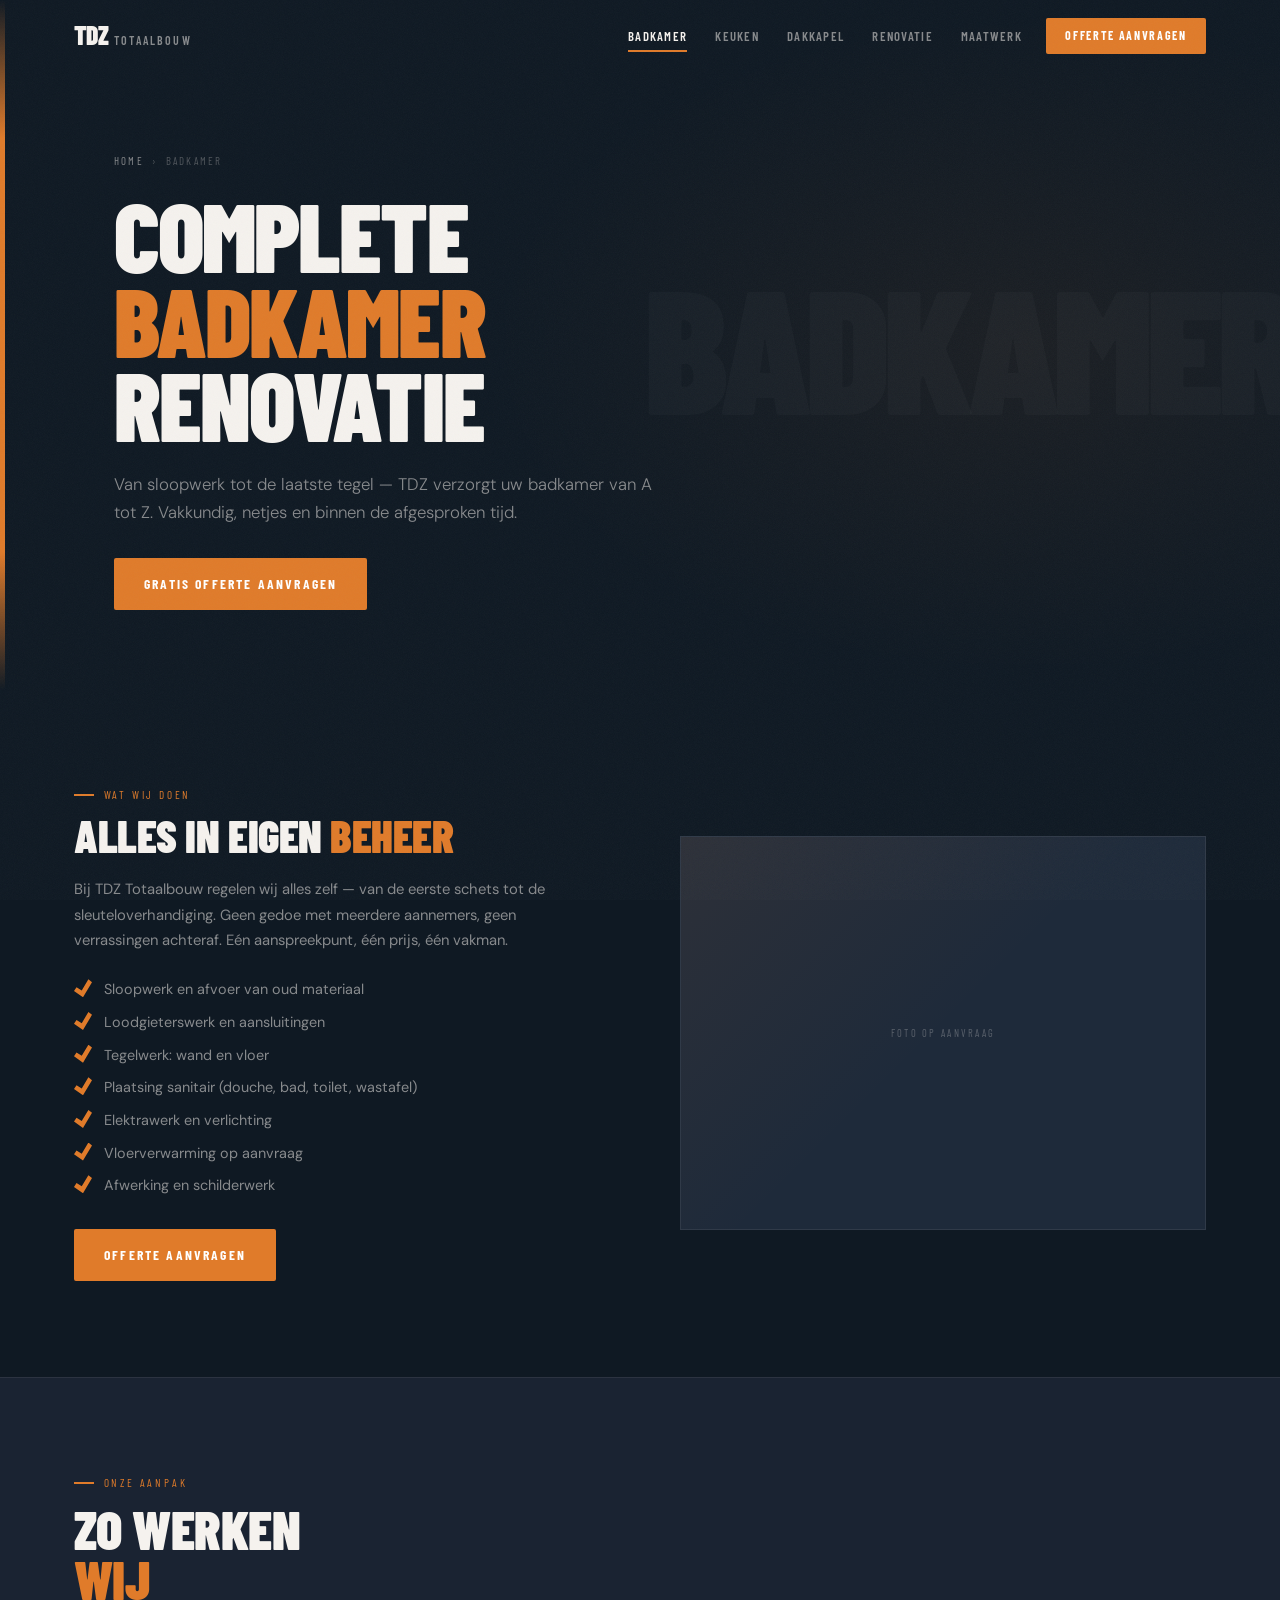
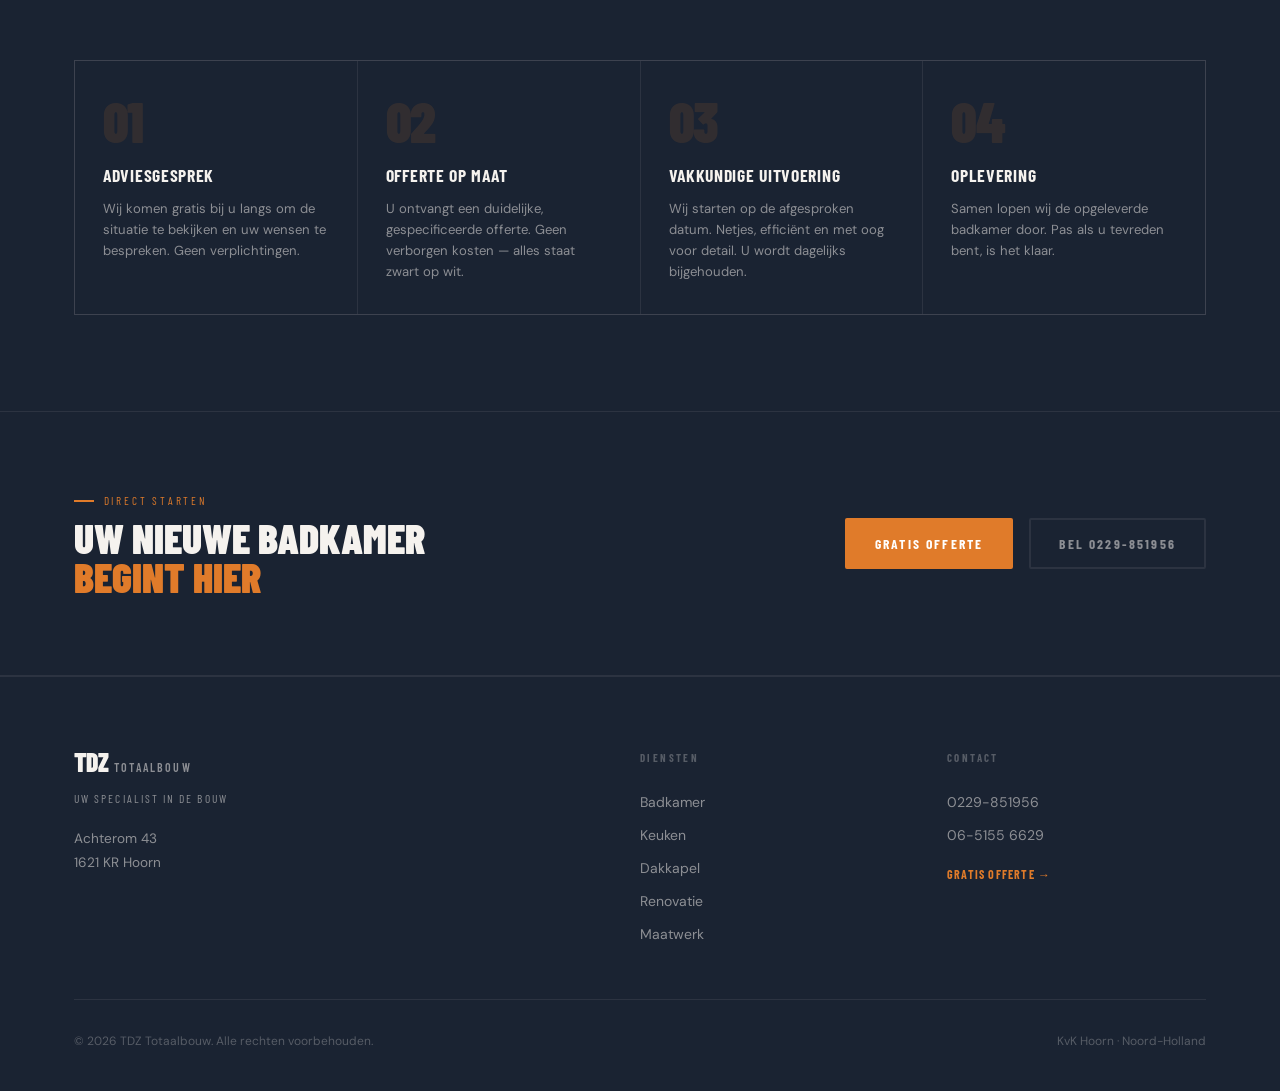
==== badkamer.html @ 483340ae "Initial release: TDZ Totaalbouw website Complete static website for TDZ Totaalbouw (Hoorn, NL). Indu" ====
<!DOCTYPE html>
<html lang="nl">
<head>
  <meta charset="UTF-8">
  <meta name="viewport" content="width=device-width, initial-scale=1.0">
  <title>Badkamer Renovatie | TDZ Totaalbouw Hoorn</title>
  <meta name="description" content="Complete badkamer renovatie door TDZ Totaalbouw in Hoorn. Van sloopwerk tot de laatste tegel — vakkundig en betrouwbaar. Vraag gratis offerte aan.">
  <link rel="preconnect" href="https://fonts.googleapis.com">
  <link rel="preconnect" href="https://fonts.gstatic.com" crossorigin>
  <link href="https://fonts.googleapis.com/css2?family=Barlow+Condensed:wght@400;600;700;900&family=DM+Sans:ital,wght@0,300;0,400;0,500;1,300&display=swap" rel="stylesheet">
  <link rel="stylesheet" href="css/style.css">
  <style>
    /* ---- PAGE-SPECIFIC STYLES ---- */
    .page-hero {
      padding-top: calc(var(--nav-h) + 5rem);
      padding-bottom: 5rem;
      background: var(--bg-deep);
      position: relative;
      overflow: hidden;
    }
    .page-hero::before {
      content: '';
      position: absolute;
      inset: 0;
      background: radial-gradient(ellipse 70% 80% at 80% 50%, rgba(224,123,42,0.06) 0%, transparent 60%);
      pointer-events: none;
    }
    .page-hero__orange-bar {
      position: absolute;
      left: 0; top: 0; bottom: 0;
      width: 5px;
      background: linear-gradient(to bottom, transparent, var(--accent) 20%, var(--accent) 80%, transparent);
    }
    .page-hero__bg-text {
      position: absolute;
      right: -1rem;
      top: 50%;
      transform: translateY(-50%);
      font-family: var(--font-display);
      font-size: clamp(5rem, 14vw, 11rem);
      font-weight: 900;
      text-transform: uppercase;
      color: rgba(245,242,238,0.022);
      letter-spacing: -0.04em;
      white-space: nowrap;
      pointer-events: none;
      user-select: none;
    }
    .page-hero__inner {
      position: relative;
      z-index: 2;
      padding-left: calc(1.5rem + 1rem);
    }
    .breadcrumb {
      font-family: var(--font-display);
      font-size: 0.68rem;
      letter-spacing: 0.2em;
      text-transform: uppercase;
      color: var(--text-dim);
      margin-bottom: 1.5rem;
      display: flex;
      align-items: center;
      gap: 0.5rem;
    }
    .breadcrumb a { color: var(--text-muted); transition: color 0.2s; }
    .breadcrumb a:hover { color: var(--accent); }
    .breadcrumb span { color: var(--text-dim); }
    .page-hero__title {
      font-family: var(--font-display);
      font-size: clamp(3rem, 8vw, 6rem);
      font-weight: 900;
      text-transform: uppercase;
      line-height: 0.88;
      letter-spacing: -0.02em;
      color: var(--text);
      margin-bottom: 1.5rem;
    }
    .page-hero__title .accent { color: var(--accent); }
    .page-hero__sub {
      font-size: clamp(0.9rem, 1.5vw, 1.05rem);
      font-weight: 300;
      color: var(--text-muted);
      line-height: 1.65;
      max-width: 560px;
      margin-bottom: 2rem;
    }

    /* Content sections */
    .content-section {
      padding: 6rem 0;
    }
    .content-section--alt {
      background: var(--bg-base);
    }
    .content-section + .content-section {
      border-top: 1px solid var(--border);
    }

    .two-col {
      display: grid;
      grid-template-columns: 1fr 1fr;
      gap: 5rem;
      align-items: center;
    }
    .two-col--reverse .two-col__visual { order: -1; }

    .two-col__text .section-label { margin-bottom: 0.75rem; }
    .two-col__heading {
      font-family: var(--font-display);
      font-size: clamp(2rem, 4vw, 2.8rem);
      font-weight: 900;
      text-transform: uppercase;
      line-height: 0.92;
      letter-spacing: -0.01em;
      color: var(--text);
      margin-bottom: 1.25rem;
    }
    .two-col__heading .accent { color: var(--accent); }
    .two-col__body {
      font-size: 0.925rem;
      color: var(--text-muted);
      line-height: 1.75;
      margin-bottom: 1.5rem;
    }
    .two-col__visual {
      background: var(--bg-card);
      border: 1px solid var(--border);
      aspect-ratio: 4/3;
      display: flex;
      align-items: center;
      justify-content: center;
      position: relative;
      overflow: hidden;
    }
    .two-col__visual::before {
      content: '';
      position: absolute;
      inset: 0;
      background: linear-gradient(135deg, rgba(224,123,42,0.08) 0%, transparent 50%);
    }
    .two-col__visual-label {
      font-family: var(--font-display);
      font-size: 0.65rem;
      letter-spacing: 0.22em;
      text-transform: uppercase;
      color: var(--text-dim);
      position: relative;
      z-index: 1;
    }

    /* Checklist */
    .checklist {
      list-style: none;
      display: flex;
      flex-direction: column;
      gap: 0.6rem;
      margin-bottom: 2rem;
    }
    .checklist li {
      display: flex;
      align-items: flex-start;
      gap: 0.75rem;
      font-size: 0.9rem;
      color: var(--text-muted);
    }
    .checklist li::before {
      content: '';
      display: inline-block;
      width: 18px;
      height: 18px;
      background: var(--accent);
      clip-path: polygon(14% 44%, 0 65%, 50% 100%, 100% 16%, 80% 0%, 43% 62%);
      flex-shrink: 0;
      margin-top: 1px;
    }

    /* Process steps */
    .process-grid {
      display: grid;
      grid-template-columns: repeat(4, 1fr);
      gap: 1px;
      background: var(--border);
      border: 1px solid var(--border);
      margin-top: 3rem;
    }
    .process-step {
      background: var(--bg-base);
      padding: 2rem 1.75rem;
      position: relative;
    }
    .process-step__num {
      font-family: var(--font-display);
      font-size: 3.5rem;
      font-weight: 900;
      color: rgba(224,123,42,0.12);
      line-height: 1;
      margin-bottom: 0.75rem;
      letter-spacing: -0.03em;
    }
    .process-step__title {
      font-family: var(--font-display);
      font-size: 1.1rem;
      font-weight: 700;
      text-transform: uppercase;
      letter-spacing: 0.04em;
      color: var(--text);
      margin-bottom: 0.6rem;
    }
    .process-step__desc {
      font-size: 0.82rem;
      color: var(--text-muted);
      line-height: 1.6;
    }

    /* CTA band */
    .cta-band {
      background: var(--bg-base);
      border-top: 1px solid var(--border);
      border-bottom: 1px solid var(--border);
      padding: 5rem 0;
    }
    .cta-band__inner {
      display: flex;
      align-items: center;
      justify-content: space-between;
      gap: 2rem;
      flex-wrap: wrap;
    }
    .cta-band__text .section-label { margin-bottom: 0.5rem; }
    .cta-band__title {
      font-family: var(--font-display);
      font-size: clamp(1.8rem, 3.5vw, 2.6rem);
      font-weight: 900;
      text-transform: uppercase;
      line-height: 0.92;
      color: var(--text);
    }
    .cta-band__title .accent { color: var(--accent); }

    @media (max-width: 900px) {
      .two-col { grid-template-columns: 1fr; gap: 2.5rem; }
      .two-col--reverse .two-col__visual { order: 0; }
      .process-grid { grid-template-columns: repeat(2, 1fr); }
      .cta-band__inner { flex-direction: column; align-items: flex-start; }
    }
    @media (max-width: 600px) {
      .process-grid { grid-template-columns: 1fr; }
    }
  </style>
</head>
<body>

  <div class="grain" aria-hidden="true"></div>

  <!-- NAV -->
  <nav class="nav" id="nav">
    <div class="nav__inner">
      <a href="index.html" class="nav__logo">
        <span class="nav__logo-tdz">TDZ</span>
        <span class="nav__logo-sub">Totaalbouw</span>
      </a>
      <button class="nav__toggle" id="navToggle" aria-label="Menu openen" aria-expanded="false">
        <span></span><span></span><span></span>
      </button>
      <div class="nav__menu" id="navMenu">
        <a href="badkamer.html" class="nav__link active">Badkamer</a>
        <a href="keuken.html" class="nav__link">Keuken</a>
        <a href="dakkapel.html" class="nav__link">Dakkapel</a>
        <a href="renovatie.html" class="nav__link">Renovatie</a>
        <a href="maatwerk.html" class="nav__link">Maatwerk</a>
        <a href="offerte.html" class="nav__cta">Offerte aanvragen</a>
      </div>
    </div>
  </nav>

  <!-- PAGE HERO -->
  <section class="page-hero">
    <div class="page-hero__orange-bar" aria-hidden="true"></div>
    <div class="page-hero__bg-text" aria-hidden="true">BADKAMER</div>
    <div class="container">
      <div class="page-hero__inner">
        <nav class="breadcrumb" aria-label="Kruimelpad">
          <a href="index.html">Home</a>
          <span>›</span>
          <span>Badkamer</span>
        </nav>
        <h1 class="page-hero__title">
          Complete<br>
          <span class="accent">badkamer</span><br>
          renovatie
        </h1>
        <p class="page-hero__sub">
          Van sloopwerk tot de laatste tegel — TDZ verzorgt uw badkamer van A tot Z. Vakkundig, netjes en binnen de afgesproken tijd.
        </p>
        <a href="offerte.html" class="btn btn--primary">Gratis offerte aanvragen</a>
      </div>
    </div>
  </section>

  <!-- WAT WE DOEN -->
  <section class="content-section">
    <div class="container">
      <div class="two-col">
        <div class="two-col__text">
          <p class="section-label">Wat wij doen</p>
          <h2 class="two-col__heading">Alles in eigen <span class="accent">beheer</span></h2>
          <p class="two-col__body">
            Bij TDZ Totaalbouw regelen wij alles zelf — van de eerste schets tot de sleuteloverhandiging. Geen gedoe met meerdere aannemers, geen verrassingen achteraf. Eén aanspreekpunt, één prijs, één vakman.
          </p>
          <ul class="checklist">
            <li>Sloopwerk en afvoer van oud materiaal</li>
            <li>Loodgieterswerk en aansluitingen</li>
            <li>Tegelwerk: wand en vloer</li>
            <li>Plaatsing sanitair (douche, bad, toilet, wastafel)</li>
            <li>Elektrawerk en verlichting</li>
            <li>Vloerverwarming op aanvraag</li>
            <li>Afwerking en schilderwerk</li>
          </ul>
          <a href="offerte.html" class="btn btn--primary">Offerte aanvragen</a>
        </div>
        <div class="two-col__visual" aria-label="Badkamer voorbeeld">
          <span class="two-col__visual-label">Foto op aanvraag</span>
        </div>
      </div>
    </div>
  </section>

  <!-- WERKWIJZE -->
  <section class="content-section content-section--alt">
    <div class="container">
      <div class="section-header">
        <p class="section-label">Onze aanpak</p>
        <h2 class="section-title">Zo werken<br><span class="accent">wij</span></h2>
      </div>
      <div class="process-grid">
        <div class="process-step">
          <div class="process-step__num">01</div>
          <h3 class="process-step__title">Adviesgesprek</h3>
          <p class="process-step__desc">Wij komen gratis bij u langs om de situatie te bekijken en uw wensen te bespreken. Geen verplichtingen.</p>
        </div>
        <div class="process-step">
          <div class="process-step__num">02</div>
          <h3 class="process-step__title">Offerte op maat</h3>
          <p class="process-step__desc">U ontvangt een duidelijke, gespecificeerde offerte. Geen verborgen kosten — alles staat zwart op wit.</p>
        </div>
        <div class="process-step">
          <div class="process-step__num">03</div>
          <h3 class="process-step__title">Vakkundige uitvoering</h3>
          <p class="process-step__desc">Wij starten op de afgesproken datum. Netjes, efficiënt en met oog voor detail. U wordt dagelijks bijgehouden.</p>
        </div>
        <div class="process-step">
          <div class="process-step__num">04</div>
          <h3 class="process-step__title">Oplevering</h3>
          <p class="process-step__desc">Samen lopen wij de opgeleverde badkamer door. Pas als u tevreden bent, is het klaar.</p>
        </div>
      </div>
    </div>
  </section>

  <!-- CTA -->
  <section class="cta-band">
    <div class="container">
      <div class="cta-band__inner">
        <div class="cta-band__text">
          <p class="section-label">Direct starten</p>
          <h2 class="cta-band__title">Uw nieuwe badkamer<br><span class="accent">begint hier</span></h2>
        </div>
        <div style="display:flex;gap:1rem;flex-wrap:wrap;align-items:center;">
          <a href="offerte.html" class="btn btn--primary">Gratis offerte</a>
          <a href="tel:02298519456" class="btn btn--ghost">Bel 0229-851956</a>
        </div>
      </div>
    </div>
  </section>

  <!-- FOOTER -->
  <footer class="footer">
    <div class="container">
      <div class="footer__grid">
        <div class="footer__brand">
          <a href="index.html" class="footer__logo">
            <span class="nav__logo-tdz">TDZ</span>
            <span class="nav__logo-sub">Totaalbouw</span>
          </a>
          <p class="footer__tagline">Uw specialist in de bouw</p>
          <address class="footer__address">Achterom 43<br>1621 KR Hoorn</address>
        </div>
        <div class="footer__links">
          <p class="footer__col-title">Diensten</p>
          <a href="badkamer.html" class="footer__link">Badkamer</a>
          <a href="keuken.html" class="footer__link">Keuken</a>
          <a href="dakkapel.html" class="footer__link">Dakkapel</a>
          <a href="renovatie.html" class="footer__link">Renovatie</a>
          <a href="maatwerk.html" class="footer__link">Maatwerk</a>
        </div>
        <div class="footer__links">
          <p class="footer__col-title">Contact</p>
          <a href="tel:02298519456" class="footer__link">0229-851956</a>
          <a href="tel:0651556629" class="footer__link">06-5155 6629</a>
          <a href="offerte.html" class="footer__link footer__link--accent">Gratis offerte →</a>
        </div>
      </div>
      <div class="footer__bottom">
        <p class="footer__copy">&copy; <span id="year"></span> TDZ Totaalbouw. Alle rechten voorbehouden.</p>
        <p class="footer__kvk">KvK Hoorn · Noord-Holland</p>
      </div>
    </div>
  </footer>

  <script src="js/main.js"></script>
</body>
</html>
---- css/style.css ----
/* ============================================================
   TDZ TOTAALBOUW — STYLESHEET
   Direction: Industrial / Barlow Condensed / No-nonsense
   ============================================================ */

/* ---- CUSTOM PROPERTIES ---- */
:root {
  --bg-deep:    #0f1923;
  --bg-base:    #1a2332;
  --bg-card:    #1e2a3a;
  --bg-card-hover: #233044;
  --text:       #f5f2ee;
  --text-muted: rgba(245, 242, 238, 0.52);
  --text-dim:   rgba(245, 242, 238, 0.28);
  --accent:     #e07b2a;
  --accent-dark:#c96820;
  --accent-glow:rgba(224, 123, 42, 0.18);
  --border:     rgba(245, 242, 238, 0.08);
  --border-accent: rgba(224, 123, 42, 0.35);

  --font-display: 'Barlow Condensed', sans-serif;
  --font-body:    'DM Sans', sans-serif;

  --nav-h: 72px;
  --container: 1180px;
  --radius: 2px;

  --ease-out: cubic-bezier(0.16, 1, 0.3, 1);
  --ease-in-out: cubic-bezier(0.4, 0, 0.2, 1);
}

/* ---- RESET ---- */
*, *::before, *::after {
  box-sizing: border-box;
  margin: 0;
  padding: 0;
}

html {
  scroll-behavior: smooth;
  -webkit-text-size-adjust: 100%;
}

body {
  font-family: var(--font-body);
  background-color: var(--bg-deep);
  color: var(--text);
  line-height: 1.6;
  overflow-x: hidden;
  -webkit-font-smoothing: antialiased;
}

img, svg { display: block; max-width: 100%; }

a { color: inherit; text-decoration: none; }

button { cursor: pointer; font: inherit; border: none; background: none; }

address { font-style: normal; }

/* ---- GRAIN TEXTURE OVERLAY ---- */
.grain {
  position: fixed;
  inset: 0;
  pointer-events: none;
  z-index: 1000;
  opacity: 0.038;
  background-image: url("data:image/svg+xml,%3Csvg xmlns='http://www.w3.org/2000/svg' width='300' height='300'%3E%3Cfilter id='grain'%3E%3CfeTurbulence type='fractalNoise' baseFrequency='0.72' numOctaves='4' stitchTiles='stitch'/%3E%3C/filter%3E%3Crect width='300' height='300' filter='url(%23grain)' opacity='1'/%3E%3C/svg%3E");
  background-repeat: repeat;
  background-size: 180px 180px;
}

/* ---- LAYOUT UTILITIES ---- */
.container {
  max-width: var(--container);
  margin: 0 auto;
  padding: 0 1.5rem;
}

.section-label {
  font-family: var(--font-display);
  font-size: 0.7rem;
  letter-spacing: 0.25em;
  text-transform: uppercase;
  color: var(--accent);
  margin-bottom: 0.75rem;
  display: flex;
  align-items: center;
  gap: 0.6rem;
}

.section-label::before {
  content: '';
  display: inline-block;
  width: 20px;
  height: 2px;
  background: var(--accent);
  flex-shrink: 0;
}

.section-title {
  font-family: var(--font-display);
  font-size: clamp(2.2rem, 5vw, 3.4rem);
  font-weight: 900;
  text-transform: uppercase;
  line-height: 0.92;
  letter-spacing: -0.01em;
  color: var(--text);
}

.section-title .accent,
.accent {
  color: var(--accent);
}

.section-header {
  margin-bottom: 3.5rem;
}

/* ---- BUTTONS ---- */
.btn {
  display: inline-flex;
  align-items: center;
  gap: 0.4rem;
  font-family: var(--font-display);
  font-size: 0.85rem;
  font-weight: 700;
  letter-spacing: 0.16em;
  text-transform: uppercase;
  padding: 0.8rem 1.75rem;
  transition: background 0.2s var(--ease-out),
              color 0.2s var(--ease-out),
              border-color 0.2s var(--ease-out),
              transform 0.15s var(--ease-out);
  border-radius: var(--radius);
  white-space: nowrap;
}

.btn--primary {
  background: var(--accent);
  color: #fff;
  border: 2px solid var(--accent);
}

.btn--primary:hover {
  background: var(--accent-dark);
  border-color: var(--accent-dark);
  transform: translateY(-1px);
}

.btn--ghost {
  background: transparent;
  color: var(--text-muted);
  border: 2px solid var(--border);
}

.btn--ghost:hover {
  border-color: var(--accent);
  color: var(--text);
  transform: translateY(-1px);
}

.btn--full {
  width: 100%;
  justify-content: center;
}

/* ============================================================
   NAV
   ============================================================ */
.nav {
  position: fixed;
  top: 0;
  left: 0;
  right: 0;
  z-index: 900;
  height: var(--nav-h);
  background: transparent;
  transition: background 0.3s var(--ease-in-out),
              box-shadow 0.3s var(--ease-in-out);
}

.nav.nav--scrolled {
  background: rgba(15, 25, 35, 0.95);
  backdrop-filter: blur(12px);
  -webkit-backdrop-filter: blur(12px);
  box-shadow: 0 1px 0 var(--border);
}

.nav__inner {
  max-width: var(--container);
  margin: 0 auto;
  padding: 0 1.5rem;
  height: 100%;
  display: flex;
  align-items: center;
  justify-content: space-between;
  gap: 2rem;
}

.nav__logo {
  display: flex;
  align-items: baseline;
  gap: 0.35rem;
  flex-shrink: 0;
}

.nav__logo-tdz {
  font-family: var(--font-display);
  font-size: 1.6rem;
  font-weight: 900;
  letter-spacing: -0.02em;
  color: var(--text);
  line-height: 1;
}

.nav__logo-sub {
  font-family: var(--font-display);
  font-size: 0.75rem;
  font-weight: 600;
  letter-spacing: 0.18em;
  text-transform: uppercase;
  color: var(--text-muted);
}

.nav__logo:hover .nav__logo-tdz { color: var(--accent); }

.nav__menu {
  display: flex;
  align-items: center;
  gap: 0.25rem;
}

.nav__link {
  font-family: var(--font-display);
  font-size: 0.8rem;
  font-weight: 600;
  letter-spacing: 0.1em;
  text-transform: uppercase;
  color: var(--text-muted);
  padding: 0.5rem 0.75rem;
  border-radius: var(--radius);
  transition: color 0.2s;
  position: relative;
}

.nav__link::after {
  content: '';
  position: absolute;
  bottom: 2px;
  left: 0.75rem;
  right: 0.75rem;
  height: 2px;
  background: var(--accent);
  transform: scaleX(0);
  transform-origin: left;
  transition: transform 0.25s var(--ease-out);
}

.nav__link:hover {
  color: var(--text);
}

.nav__link:hover::after,
.nav__link.active::after {
  transform: scaleX(1);
}

.nav__link.active {
  color: var(--text);
}

.nav__cta {
  font-family: var(--font-display);
  font-size: 0.75rem;
  font-weight: 700;
  letter-spacing: 0.14em;
  text-transform: uppercase;
  background: var(--accent);
  color: #fff;
  padding: 0.55rem 1.2rem;
  border-radius: var(--radius);
  margin-left: 0.5rem;
  transition: background 0.2s, transform 0.15s;
}

.nav__cta:hover {
  background: var(--accent-dark);
  transform: translateY(-1px);
}

/* Mobile nav toggle */
.nav__toggle {
  display: none;
  flex-direction: column;
  justify-content: center;
  gap: 5px;
  width: 36px;
  height: 36px;
  padding: 6px;
}

.nav__toggle span {
  display: block;
  width: 100%;
  height: 2px;
  background: var(--text);
  border-radius: 2px;
  transition: transform 0.25s var(--ease-out), opacity 0.25s;
}

.nav--open .nav__toggle span:nth-child(1) {
  transform: translateY(7px) rotate(45deg);
}
.nav--open .nav__toggle span:nth-child(2) {
  opacity: 0;
  transform: scaleX(0);
}
.nav--open .nav__toggle span:nth-child(3) {
  transform: translateY(-7px) rotate(-45deg);
}

/* ============================================================
   HERO
   ============================================================ */
.hero {
  position: relative;
  min-height: 100svh;
  background-color: var(--bg-deep);
  display: flex;
  flex-direction: column;
  justify-content: flex-end;
  overflow: hidden;
}

/* Atmospheric background gradient */
.hero::before {
  content: '';
  position: absolute;
  inset: 0;
  background:
    radial-gradient(ellipse 80% 60% at 70% 30%, rgba(224,123,42,0.07) 0%, transparent 60%),
    radial-gradient(ellipse 60% 80% at 10% 80%, rgba(26,35,50,0.6) 0%, transparent 70%),
    linear-gradient(160deg, #0f1923 0%, #1a2332 50%, #0f1923 100%);
  pointer-events: none;
}

/* Vertical orange bar — signature detail */
.hero__orange-bar {
  position: absolute;
  left: 0;
  top: 0;
  bottom: 0;
  width: 5px;
  background: linear-gradient(to bottom, transparent 0%, var(--accent) 20%, var(--accent) 80%, transparent 100%);
  z-index: 2;
}

/* Large background text */
.hero__bg-text {
  position: absolute;
  right: -2rem;
  top: 50%;
  transform: translateY(-50%);
  font-family: var(--font-display);
  font-size: clamp(6rem, 16vw, 14rem);
  font-weight: 900;
  text-transform: uppercase;
  color: rgba(245, 242, 238, 0.022);
  letter-spacing: -0.04em;
  line-height: 1;
  white-space: nowrap;
  pointer-events: none;
  user-select: none;
  z-index: 1;
}

.hero__inner {
  position: relative;
  z-index: 3;
  max-width: var(--container);
  margin: 0 auto;
  padding: 0 1.5rem;
  width: 100%;
  padding-top: calc(var(--nav-h) + 4rem);
  padding-bottom: 0;
  display: flex;
  flex-direction: column;
  min-height: 100svh;
  justify-content: center;
}

.hero__content {
  max-width: 680px;
  padding-left: 1.5rem;
}

.hero__label {
  font-family: var(--font-display);
  font-size: 0.72rem;
  letter-spacing: 0.3em;
  text-transform: uppercase;
  color: var(--accent);
  margin-bottom: 1.25rem;
  display: flex;
  align-items: center;
  gap: 0.75rem;
}

.hero__label-line {
  display: inline-block;
  width: 32px;
  height: 2px;
  background: var(--accent);
  flex-shrink: 0;
}

.hero__title {
  font-family: var(--font-display);
  font-size: clamp(3.8rem, 10vw, 7.5rem);
  font-weight: 900;
  text-transform: uppercase;
  line-height: 0.88;
  letter-spacing: -0.02em;
  color: var(--text);
  margin-bottom: 1.75rem;
}

.hero__title-accent {
  color: var(--accent);
  display: block;
}

.hero__sub {
  font-size: clamp(0.9rem, 1.5vw, 1.05rem);
  font-weight: 300;
  color: var(--text-muted);
  line-height: 1.65;
  margin-bottom: 2.25rem;
  max-width: 480px;
}

.br-desktop { display: none; }

.hero__ctas {
  display: flex;
  gap: 1rem;
  flex-wrap: wrap;
}

/* Stats bar */
.hero__stats {
  display: flex;
  align-items: center;
  gap: 0;
  padding: 1.75rem 1.5rem 1.75rem calc(1.5rem + 1.5rem);
  margin-top: auto;
  border-top: 1px solid var(--border);
  background: rgba(10, 16, 26, 0.5);
  backdrop-filter: blur(8px);
}

.hero__stat {
  display: flex;
  flex-direction: column;
  padding: 0 2rem;
}

.hero__stat:first-child {
  padding-left: 0;
}

.hero__stat-num {
  font-family: var(--font-display);
  font-size: 1.9rem;
  font-weight: 900;
  color: var(--accent);
  line-height: 1;
  letter-spacing: -0.01em;
}

.hero__stat-label {
  font-size: 0.72rem;
  letter-spacing: 0.1em;
  text-transform: uppercase;
  color: var(--text-muted);
  margin-top: 0.2rem;
}

.hero__stat-divider {
  width: 1px;
  height: 32px;
  background: var(--border);
  flex-shrink: 0;
}

/* ============================================================
   SERVICES
   ============================================================ */
.services {
  padding: 7rem 0;
  background: var(--bg-base);
  position: relative;
}

.services::before {
  content: '';
  position: absolute;
  top: 0;
  left: 0;
  right: 0;
  height: 1px;
  background: linear-gradient(to right, transparent, var(--border), transparent);
}

.services__grid {
  display: grid;
  grid-template-columns: repeat(3, 1fr);
  gap: 1px;
  background: var(--border);
  border: 1px solid var(--border);
}

.service-card {
  position: relative;
  background: var(--bg-base);
  padding: 2.25rem 2rem;
  display: flex;
  flex-direction: column;
  gap: 0;
  transition: background 0.25s var(--ease-out);
  overflow: hidden;
}

/* Orange left reveal on hover */
.service-card::before {
  content: '';
  position: absolute;
  left: 0;
  top: 0;
  bottom: 0;
  width: 3px;
  background: var(--accent);
  transform: scaleY(0);
  transform-origin: bottom;
  transition: transform 0.35s var(--ease-out);
}

.service-card:hover {
  background: var(--bg-card-hover);
}

.service-card:hover::before {
  transform: scaleY(1);
}

.service-card--featured {
  background: var(--bg-card);
}

.service-card--featured::after {
  content: 'Maatwerk';
  position: absolute;
  top: 1rem;
  right: 1rem;
  font-family: var(--font-display);
  font-size: 0.6rem;
  letter-spacing: 0.15em;
  text-transform: uppercase;
  color: var(--accent);
  border: 1px solid var(--border-accent);
  padding: 0.2rem 0.5rem;
}

.service-card__icon {
  color: var(--accent);
  margin-bottom: 1.25rem;
  transition: transform 0.3s var(--ease-out);
}

.service-card:hover .service-card__icon {
  transform: translateY(-3px);
}

.service-card__title {
  font-family: var(--font-display);
  font-size: 1.45rem;
  font-weight: 900;
  text-transform: uppercase;
  letter-spacing: 0.02em;
  color: var(--text);
  margin-bottom: 0.6rem;
  line-height: 1;
}

.service-card__desc {
  font-size: 0.85rem;
  color: var(--text-muted);
  line-height: 1.6;
  margin-bottom: 1.5rem;
  flex-grow: 1;
}

.service-card__link {
  font-family: var(--font-display);
  font-size: 0.72rem;
  font-weight: 700;
  letter-spacing: 0.18em;
  text-transform: uppercase;
  color: var(--text-dim);
  transition: color 0.2s;
  margin-top: auto;
}

.service-card:hover .service-card__link {
  color: var(--accent);
}

/* ============================================================
   USP BAR
   ============================================================ */
.usp {
  background: var(--bg-deep);
  padding: 4rem 0;
  border-top: 1px solid var(--border);
  border-bottom: 1px solid var(--border);
  position: relative;
  overflow: hidden;
}

/* Subtle accent glow behind USP */
.usp::before {
  content: '';
  position: absolute;
  top: 50%;
  left: 50%;
  transform: translate(-50%, -50%);
  width: 600px;
  height: 200px;
  background: radial-gradient(ellipse, var(--accent-glow) 0%, transparent 70%);
  pointer-events: none;
}

.usp__grid {
  display: flex;
  align-items: center;
  justify-content: center;
  gap: 0;
  flex-wrap: wrap;
  position: relative;
}

.usp__item {
  display: flex;
  align-items: center;
  gap: 1rem;
  padding: 0 3rem;
  flex: 1;
  min-width: 220px;
  justify-content: center;
}

.usp__icon {
  color: var(--accent);
  flex-shrink: 0;
  width: 24px;
  height: 24px;
}

.usp__text-group {
  display: flex;
  flex-direction: column;
}

.usp__title {
  font-family: var(--font-display);
  font-size: 1.05rem;
  font-weight: 700;
  text-transform: uppercase;
  letter-spacing: 0.04em;
  color: var(--text);
  line-height: 1.1;
}

.usp__desc {
  font-size: 0.78rem;
  color: var(--text-muted);
  margin-top: 0.2rem;
}

.usp__divider {
  width: 1px;
  height: 48px;
  background: var(--border);
  flex-shrink: 0;
}

/* ============================================================
   TESTIMONIAL
   ============================================================ */
.testimonial {
  background: var(--bg-base);
  padding: 7rem 0;
  position: relative;
  overflow: hidden;
}

.testimonial::before {
  content: '';
  position: absolute;
  top: 0;
  left: 0;
  right: 0;
  height: 1px;
  background: linear-gradient(to right, transparent, var(--border), transparent);
}

.testimonial__inner {
  max-width: 780px;
  margin: 0 auto;
  text-align: center;
  position: relative;
  padding: 0 1.5rem;
}

.testimonial__quote-mark {
  font-family: var(--font-display);
  font-size: 8rem;
  font-weight: 900;
  line-height: 0.5;
  color: var(--accent);
  opacity: 0.35;
  display: block;
  margin-bottom: 1.5rem;
  user-select: none;
}

.testimonial__text {
  font-size: clamp(1.1rem, 2.2vw, 1.4rem);
  font-weight: 300;
  font-style: italic;
  color: var(--text);
  line-height: 1.65;
  margin-bottom: 2rem;
}

.testimonial__author {
  display: flex;
  flex-direction: column;
  align-items: center;
  gap: 0.2rem;
}

.testimonial__author::before {
  content: '';
  display: block;
  width: 32px;
  height: 2px;
  background: var(--accent);
  margin-bottom: 0.75rem;
}

.testimonial__author-name {
  font-family: var(--font-display);
  font-size: 0.9rem;
  font-weight: 700;
  text-transform: uppercase;
  letter-spacing: 0.1em;
  color: var(--text);
}

.testimonial__author-loc {
  font-size: 0.78rem;
  color: var(--text-muted);
  letter-spacing: 0.06em;
}

/* ============================================================
   CONTACT
   ============================================================ */
.contact {
  background: var(--bg-deep);
  padding: 7rem 0;
  position: relative;
}

.contact::before {
  content: '';
  position: absolute;
  top: 0;
  left: 0;
  right: 0;
  height: 1px;
  background: linear-gradient(to right, transparent, var(--border), transparent);
}

.contact__grid {
  display: grid;
  grid-template-columns: 1fr 1fr;
  gap: 5rem;
  align-items: start;
}

.contact__title {
  font-family: var(--font-display);
  font-size: clamp(2rem, 4vw, 3rem);
  font-weight: 900;
  text-transform: uppercase;
  line-height: 0.92;
  letter-spacing: -0.01em;
  color: var(--text);
  margin-bottom: 2.5rem;
}

.contact__details {
  display: flex;
  flex-direction: column;
  gap: 1.25rem;
}

.contact__phone {
  display: flex;
  flex-direction: column;
  gap: 0.15rem;
  transition: color 0.2s;
}

.contact__phone:hover .contact__phone-num {
  color: var(--accent);
}

.contact__phone-label {
  font-size: 0.68rem;
  letter-spacing: 0.18em;
  text-transform: uppercase;
  color: var(--text-dim);
  font-family: var(--font-display);
  font-weight: 600;
}

.contact__phone-num {
  font-family: var(--font-display);
  font-size: 2rem;
  font-weight: 900;
  letter-spacing: -0.01em;
  color: var(--text);
  line-height: 1.1;
  transition: color 0.2s;
}

.contact__address {
  display: flex;
  align-items: flex-start;
  gap: 0.6rem;
  font-size: 0.875rem;
  color: var(--text-muted);
  line-height: 1.6;
  padding-top: 0.25rem;
}

.contact__address svg {
  color: var(--accent);
  flex-shrink: 0;
  margin-top: 0.15rem;
}

/* Form */
.contact__form {
  display: flex;
  flex-direction: column;
  gap: 1.25rem;
}

.form-group {
  display: flex;
  flex-direction: column;
  gap: 0.4rem;
}

.form-label {
  font-family: var(--font-display);
  font-size: 0.68rem;
  font-weight: 600;
  letter-spacing: 0.18em;
  text-transform: uppercase;
  color: var(--text-dim);
}

.form-input {
  background: var(--bg-card);
  border: 1px solid var(--border);
  color: var(--text);
  font-family: var(--font-body);
  font-size: 0.9rem;
  padding: 0.8rem 1rem;
  border-radius: var(--radius);
  transition: border-color 0.2s, background 0.2s;
  outline: none;
  width: 100%;
  -webkit-appearance: none;
}

.form-input::placeholder {
  color: var(--text-dim);
}

.form-input:focus {
  border-color: var(--accent);
  background: var(--bg-card-hover);
}

.form-textarea {
  resize: vertical;
  min-height: 110px;
  line-height: 1.6;
}

.form-note {
  font-size: 0.75rem;
  color: var(--text-dim);
  text-align: center;
  margin-top: -0.5rem;
}

/* ============================================================
   FOOTER
   ============================================================ */
.footer {
  background: var(--bg-base);
  border-top: 1px solid var(--border);
  padding: 4.5rem 0 2.5rem;
}

.footer__grid {
  display: grid;
  grid-template-columns: 2fr 1fr 1fr;
  gap: 3rem;
  margin-bottom: 3rem;
}

.footer__logo {
  display: flex;
  align-items: baseline;
  gap: 0.35rem;
  margin-bottom: 0.75rem;
}

.footer__tagline {
  font-family: var(--font-display);
  font-size: 0.72rem;
  letter-spacing: 0.18em;
  text-transform: uppercase;
  color: var(--text-muted);
  margin-bottom: 1.25rem;
}

.footer__address {
  font-size: 0.85rem;
  color: var(--text-muted);
  line-height: 1.7;
}

.footer__col-title {
  font-family: var(--font-display);
  font-size: 0.68rem;
  font-weight: 700;
  letter-spacing: 0.22em;
  text-transform: uppercase;
  color: var(--text-dim);
  margin-bottom: 1.25rem;
}

.footer__links {
  display: flex;
  flex-direction: column;
  gap: 0;
}

.footer__link {
  font-size: 0.875rem;
  color: var(--text-muted);
  padding: 0.3rem 0;
  transition: color 0.2s;
  border-bottom: 1px solid transparent;
  width: fit-content;
}

.footer__link:hover {
  color: var(--text);
}

.footer__link--accent {
  color: var(--accent);
  font-family: var(--font-display);
  font-size: 0.75rem;
  font-weight: 700;
  letter-spacing: 0.1em;
  text-transform: uppercase;
  margin-top: 0.5rem;
}

.footer__link--accent:hover {
  color: var(--accent-dark);
}

.footer__bottom {
  display: flex;
  align-items: center;
  justify-content: space-between;
  padding-top: 2rem;
  border-top: 1px solid var(--border);
  gap: 1rem;
  flex-wrap: wrap;
}

.footer__copy,
.footer__kvk {
  font-size: 0.75rem;
  color: var(--text-dim);
}

/* ============================================================
   ANIMATIONS — SCROLL REVEAL
   ============================================================ */
.reveal {
  opacity: 0;
  transform: translateY(24px);
  transition: opacity 0.7s var(--ease-out),
              transform 0.7s var(--ease-out);
}

.reveal.visible {
  opacity: 1;
  transform: translateY(0);
}

.reveal-delay-1 { transition-delay: 0.1s; }
.reveal-delay-2 { transition-delay: 0.2s; }
.reveal-delay-3 { transition-delay: 0.3s; }
.reveal-delay-4 { transition-delay: 0.4s; }

/* ============================================================
   RESPONSIVE — TABLET
   ============================================================ */
@media (max-width: 1024px) {
  .services__grid {
    grid-template-columns: repeat(2, 1fr);
  }

  .contact__grid {
    gap: 3.5rem;
  }

  .footer__grid {
    grid-template-columns: 1fr 1fr;
  }

  .footer__brand {
    grid-column: 1 / -1;
  }
}

/* ============================================================
   RESPONSIVE — MOBILE
   ============================================================ */
@media (max-width: 768px) {

  /* Nav */
  .nav__toggle {
    display: flex;
  }

  .nav__menu {
    position: fixed;
    top: var(--nav-h);
    left: 0;
    right: 0;
    bottom: 0;
    background: rgba(10, 16, 26, 0.98);
    backdrop-filter: blur(16px);
    flex-direction: column;
    align-items: center;
    justify-content: center;
    gap: 1rem;
    transform: translateX(100%);
    transition: transform 0.35s var(--ease-out);
    padding: 2rem;
  }

  .nav--open .nav__menu {
    transform: translateX(0);
  }

  .nav__link {
    font-size: 1.4rem;
    padding: 0.75rem 1.5rem;
  }

  .nav__cta {
    margin-left: 0;
    margin-top: 0.5rem;
    padding: 0.8rem 2rem;
    font-size: 0.9rem;
  }

  /* Hero */
  .hero__content {
    padding-left: 1rem;
  }

  .hero__title {
    font-size: clamp(3rem, 14vw, 4.5rem);
  }

  .hero__stats {
    padding: 1.25rem 1.5rem;
    gap: 0;
    justify-content: space-around;
  }

  .hero__stat {
    padding: 0 1rem;
  }

  .hero__stat-num {
    font-size: 1.5rem;
  }

  .hero__stat-divider {
    height: 24px;
  }

  /* Services */
  .services {
    padding: 5rem 0;
  }

  .services__grid {
    grid-template-columns: 1fr;
  }

  /* USP */
  .usp__grid {
    flex-direction: column;
    gap: 2rem;
    align-items: flex-start;
    padding: 0 1.5rem;
  }

  .usp__item {
    padding: 0;
    justify-content: flex-start;
    min-width: unset;
  }

  .usp__divider {
    display: none;
  }

  /* Contact */
  .contact__grid {
    grid-template-columns: 1fr;
    gap: 3rem;
  }

  /* Footer */
  .footer__grid {
    grid-template-columns: 1fr;
    gap: 2rem;
  }

  .footer__bottom {
    flex-direction: column;
    align-items: flex-start;
  }
}

@media (min-width: 900px) {
  .br-desktop { display: block; }
}
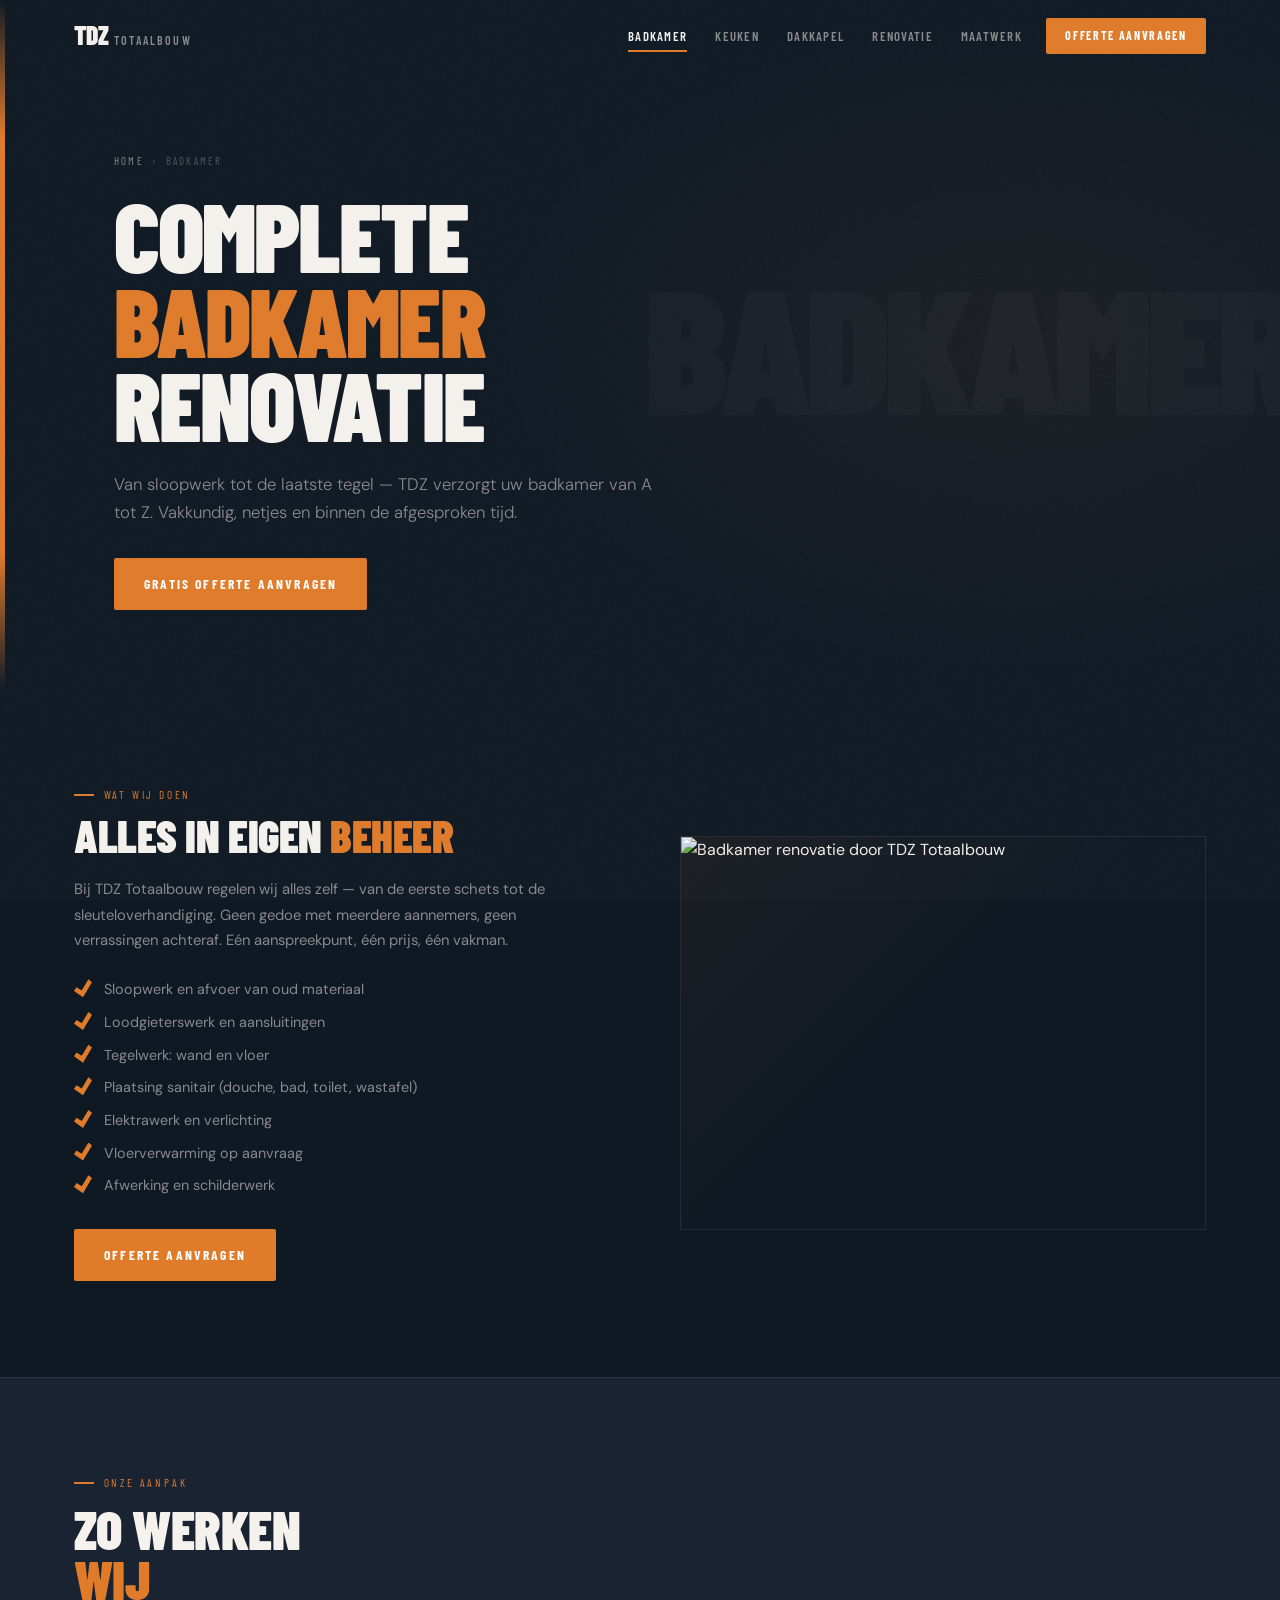
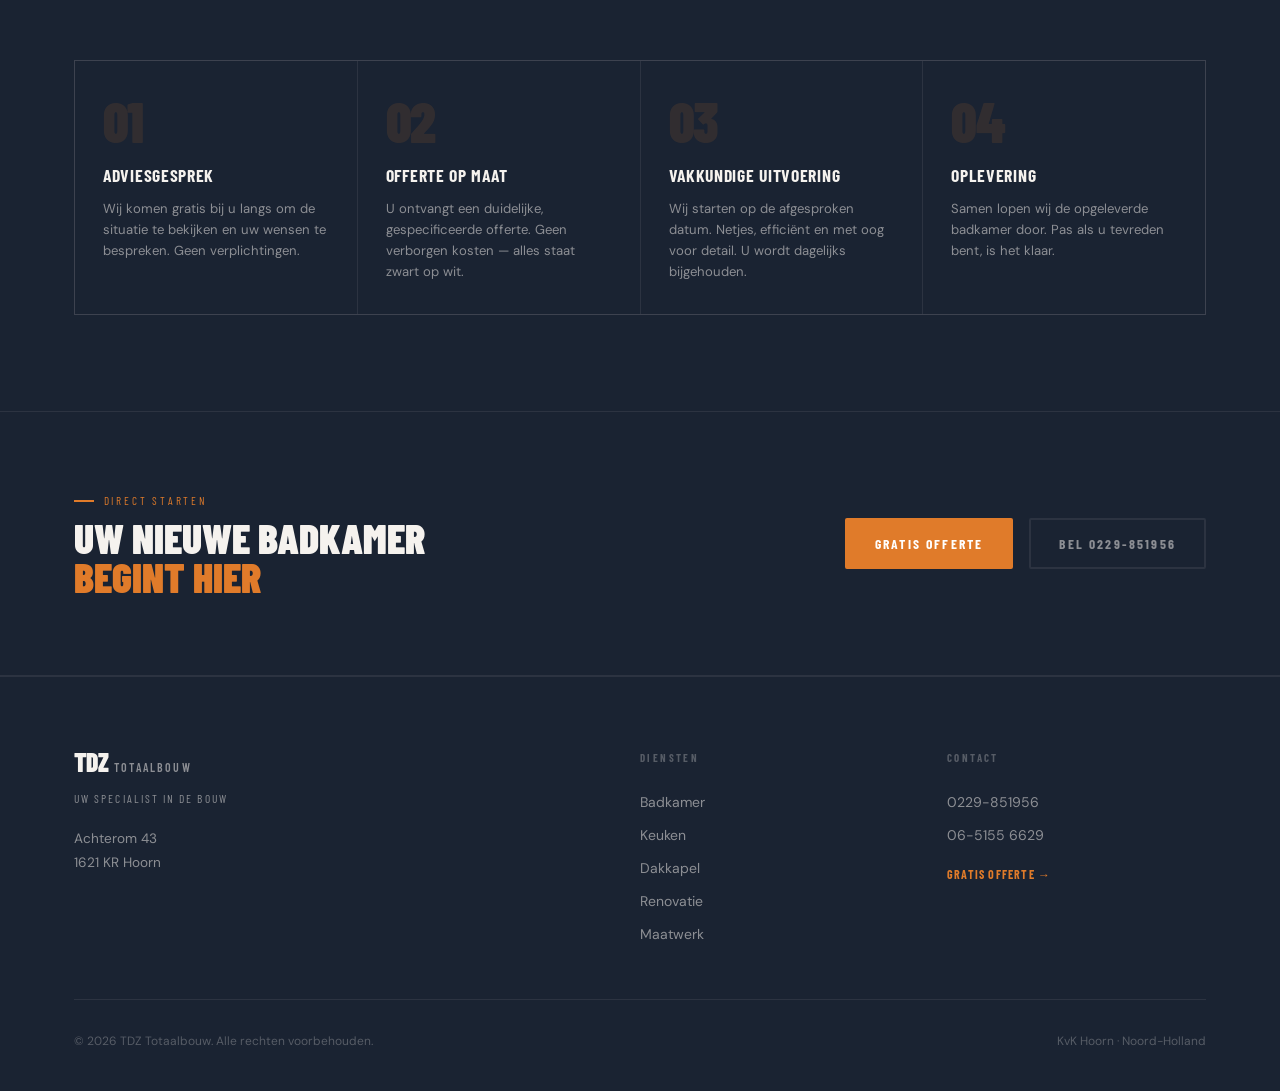
==== commit 73aedb1c: "Add real Unsplash photos to hero and all service pages Replace placeholder image divs with real phot" ====
--- a/badkamer.html
+++ b/badkamer.html
@@ -123,29 +123,27 @@
       margin-bottom: 1.5rem;
     }
     .two-col__visual {
-      background: var(--bg-card);
       border: 1px solid var(--border);
       aspect-ratio: 4/3;
-      display: flex;
-      align-items: center;
-      justify-content: center;
       position: relative;
       overflow: hidden;
+    }
+    .two-col__visual img {
+      position: absolute;
+      inset: 0;
+      width: 100%;
+      height: 100%;
+      object-fit: cover;
+      display: block;
+      z-index: 0;
     }
     .two-col__visual::before {
       content: '';
       position: absolute;
       inset: 0;
-      background: linear-gradient(135deg, rgba(224,123,42,0.08) 0%, transparent 50%);
-    }
-    .two-col__visual-label {
-      font-family: var(--font-display);
-      font-size: 0.65rem;
-      letter-spacing: 0.22em;
-      text-transform: uppercase;
-      color: var(--text-dim);
-      position: relative;
+      background: linear-gradient(135deg, rgba(224,123,42,0.06) 0%, transparent 50%);
       z-index: 1;
+      pointer-events: none;
     }
 
     /* Checklist */
@@ -318,8 +316,8 @@
           </ul>
           <a href="offerte.html" class="btn btn--primary">Offerte aanvragen</a>
         </div>
-        <div class="two-col__visual" aria-label="Badkamer voorbeeld">
-          <span class="two-col__visual-label">Foto op aanvraag</span>
+        <div class="two-col__visual">
+          <img src="https://source.unsplash.com/800x600/?bathroom,modern,renovation" alt="Badkamer renovatie door TDZ Totaalbouw" loading="lazy">
         </div>
       </div>
     </div>
--- a/css/style.css
+++ b/css/style.css
@@ -327,22 +327,24 @@
   position: relative;
   min-height: 100svh;
   background-color: var(--bg-deep);
+  background-size: cover;
+  background-position: center;
   display: flex;
   flex-direction: column;
   justify-content: flex-end;
   overflow: hidden;
 }
 
-/* Atmospheric background gradient */
+/* Atmospheric background gradient — darkens the photo */
 .hero::before {
   content: '';
   position: absolute;
   inset: 0;
   background:
-    radial-gradient(ellipse 80% 60% at 70% 30%, rgba(224,123,42,0.07) 0%, transparent 60%),
-    radial-gradient(ellipse 60% 80% at 10% 80%, rgba(26,35,50,0.6) 0%, transparent 70%),
-    linear-gradient(160deg, #0f1923 0%, #1a2332 50%, #0f1923 100%);
+    radial-gradient(ellipse 80% 60% at 70% 30%, rgba(224,123,42,0.1) 0%, transparent 55%),
+    linear-gradient(160deg, rgba(10,16,26,0.9) 0%, rgba(15,25,35,0.82) 50%, rgba(10,16,26,0.92) 100%);
   pointer-events: none;
+  z-index: 1;
 }
 
 /* Vertical orange bar — signature detail */
